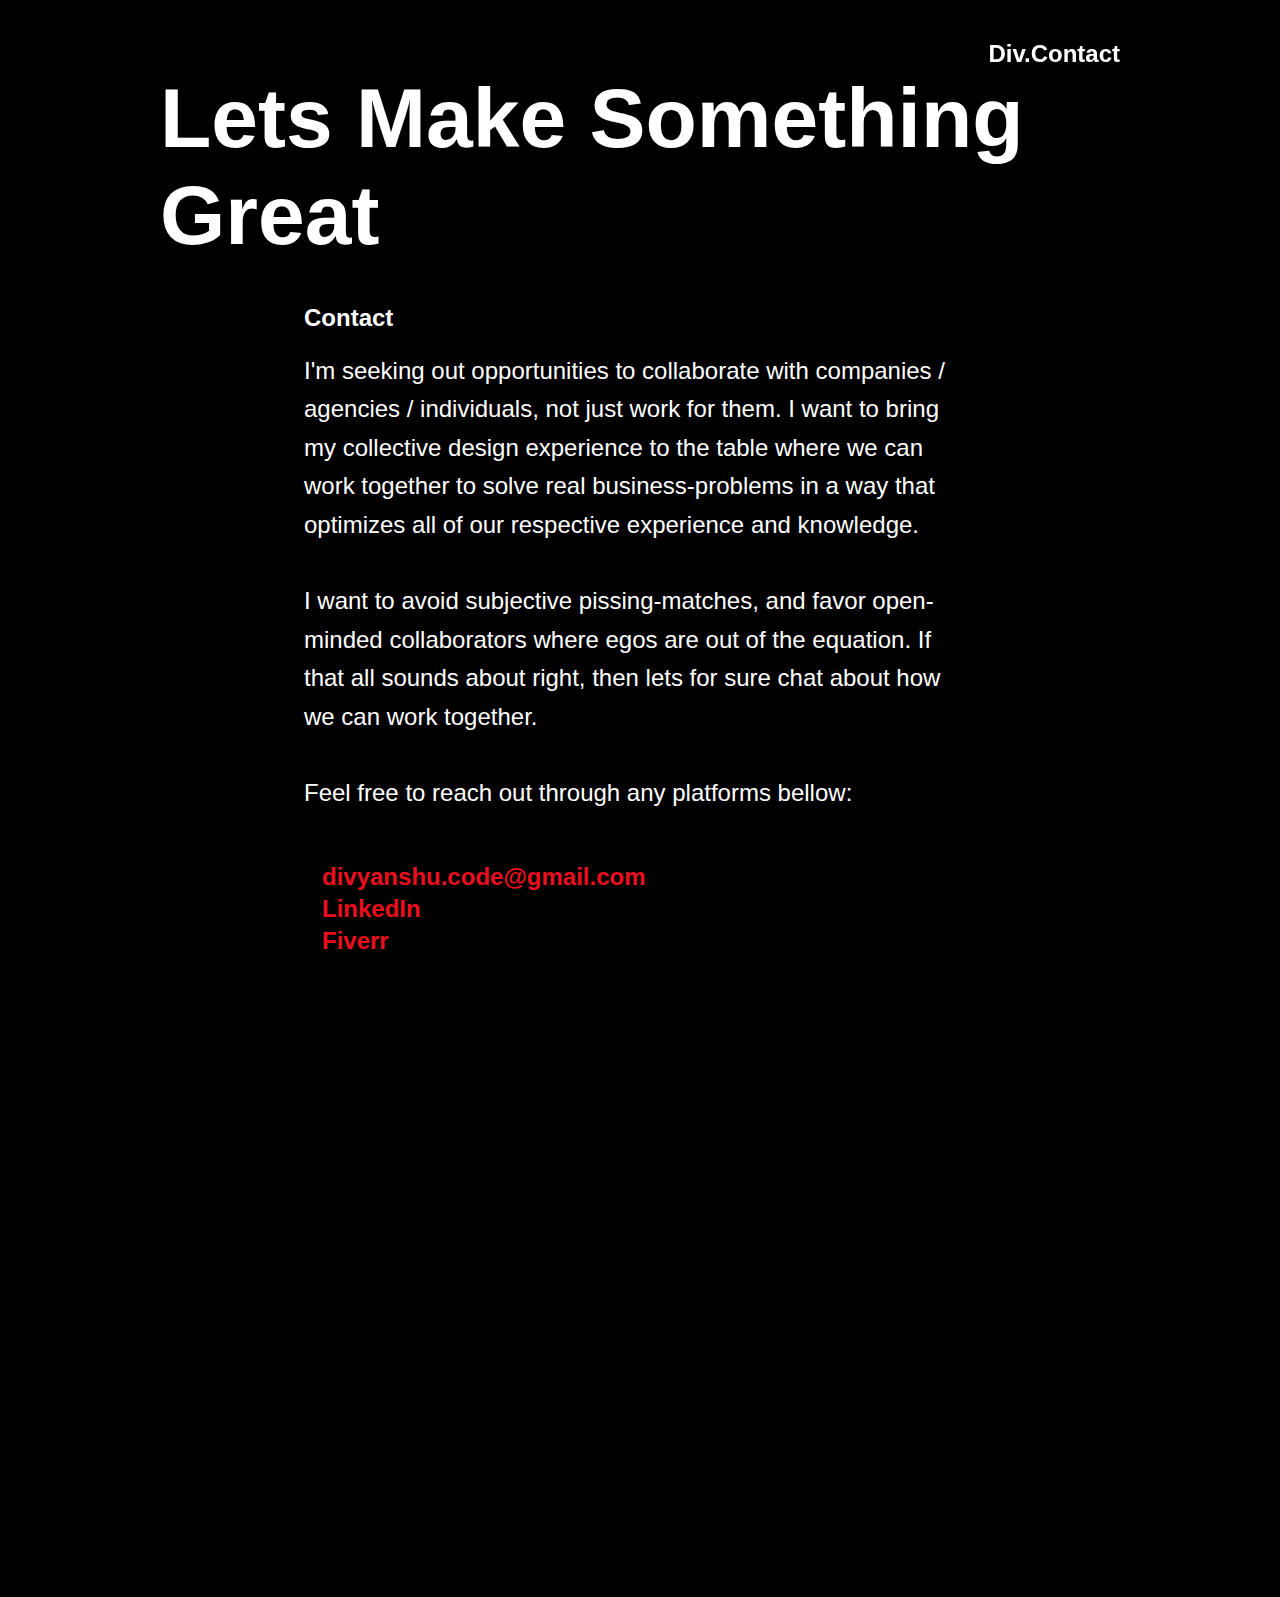
==== contact.html @ 24b6ea4e "initial" ====
<!DOCTYPE html>
<html lang="en">

<head>
    <meta charset="UTF-8">
    <meta http-equiv="X-UA-Compatible" content="IE=edge">
    <meta name="viewport" content="width=device-width, initial-scale=1.0">
    <link rel="stylesheet" href="./css/aboutpage.css">
    <link rel="stylesheet" href="./css/contactpage.css">
    <title>Div.Contact</title>
</head>

<body>
    <div class="homeBtn">
        Div.Contact
    </div>
    <div class="about-Main-headline">
        <h1>Lets Make<span class="break">
                Something Great
            </span></h1>
    </div>



    <div class="eveything-about-me">
        <h2 class="heading">Contact</h2>
        <p class="paragraph">

            I'm seeking out opportunities to collaborate with companies / agencies / individuals, not just work for
            them. I want to bring my collective design experience to the table where we can work together to solve real
            business-problems in a way that optimizes all of our respective experience and knowledge.

            <br><br>

            I want to avoid subjective pissing-matches, and favor open-minded collaborators where egos are out of the
            equation.
            If that all sounds about right, then lets for sure chat about how we can work together.
            <br><br>

            Feel free to reach out through any platforms bellow:
            <br><br>
        </p>

    </div>
    <div class="platforms">
        <h4 class = 'p' id = 'email'>divyanshu.code@gmail.com</h4>
        <h4 class ='p' id = 'linkedIn'>LinkedIn</h4>
        <h4 class="p" id = 'fiverr'>Fiverr</h4>
    </div>
    <script src="./js/contact.js"></script>
</body>

</html>
---- css/aboutpage.css ----
*{
    margin: 0px;
    padding: 0px;
}
:root{
    --primary-bg-color:black;
    --primary-color-white: rgb(255,255,255);
    --primary-color-red: rgb(234, 15, 30);
    --big-font-size:112.5px;
    --primary-font-family:'Poppins', sans-serif;
}
body{
    display: flex;
    flex-direction: column;
    align-items: center;
    background-color: var(--primary-bg-color);
    font-family: var(--primary-font-family);
    color: var(--primary-color-white);
}

.homeBtn{
    color: white;
    /* background-color: red; */
    top:40px;
    width: 75%;
    font-size: 24px;
    text-align: right;
    position: sticky;
    font-weight : bolder;
    cursor: pointer;
    
}
.about-Main-headline{
    margin-top: 42px;
    margin-bottom: 20px;
    width: 75%;
    font-size:42px;
    
}

.eveything-about-me{
    width: 75%;
    margin-top:10px;
    display: flex;
    flex-direction: column;
    align-items: center;
}


.eveything-about-me .heading{
    width: 70%;
    text-align: start;
    margin: 10px;
 
}


.eveything-about-me .paragraph{
    width: 70%;
    text-align: start;
    margin-bottom: 50%;
    line-height: 38.4px;
    font-size: 24px;
    font-weight: 400;
}
.main-big-image .img{
    width:  100%;
    height: 40%;
}
---- css/contactpage.css ----
.platforms{
    margin-bottom: 50%;
    display: flex;
    flex-direction:column;
    align-items: start;
    width: 70%;
    padding-left: 20%;

}

.eveything-about-me .paragraph{
    margin:10px !important;
}

.platforms h4.p{
    color:rgb(234, 15, 30);
    margin: 2px;
    font-size: 24px;
    transition: transform 0.6s cubic-bezier(0.2, 0.6, 0.2, 1);
    animation-fill-mode: backwards;
    font-family: var(--primary-font-family);
    width:65%;
    cursor:pointer;
 
}




.platforms h4.p:hover{
  
  transform: translateX(20%);
  transition: transform 0.6s cubic-bezier(0.2, 0.6, 0.2, 1);
  background-color: black;
  color: white;
}

.platforms h4.p::selection{
    background-color: black;

}
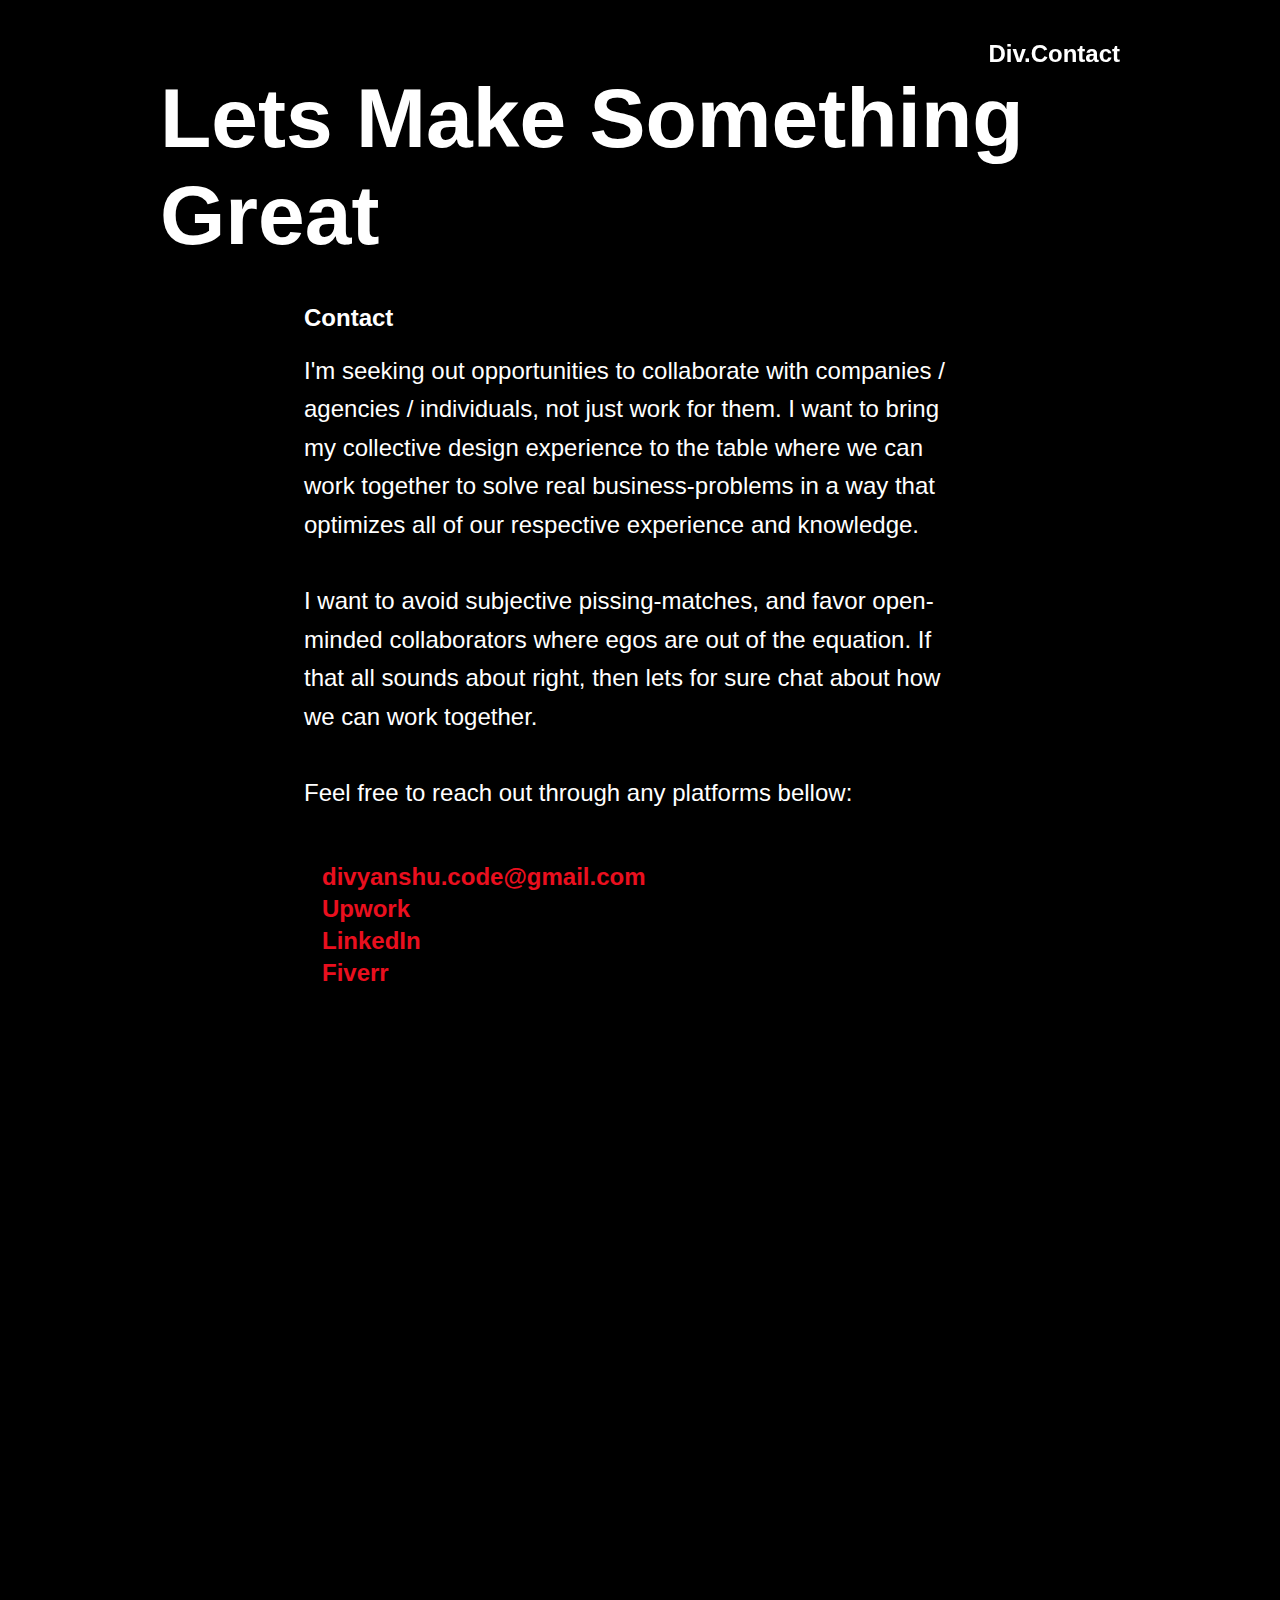
==== commit be098dd6: "Upwork Link" ====
--- a/contact.html
+++ b/contact.html
@@ -44,6 +44,7 @@
     </div>
     <div class="platforms">
         <h4 class = 'p' id = 'email'>divyanshu.code@gmail.com</h4>
+        <h4 class="p" id = 'upwork'>Upwork</h4>
         <h4 class ='p' id = 'linkedIn'>LinkedIn</h4>
         <h4 class="p" id = 'fiverr'>Fiverr</h4>
     </div>
